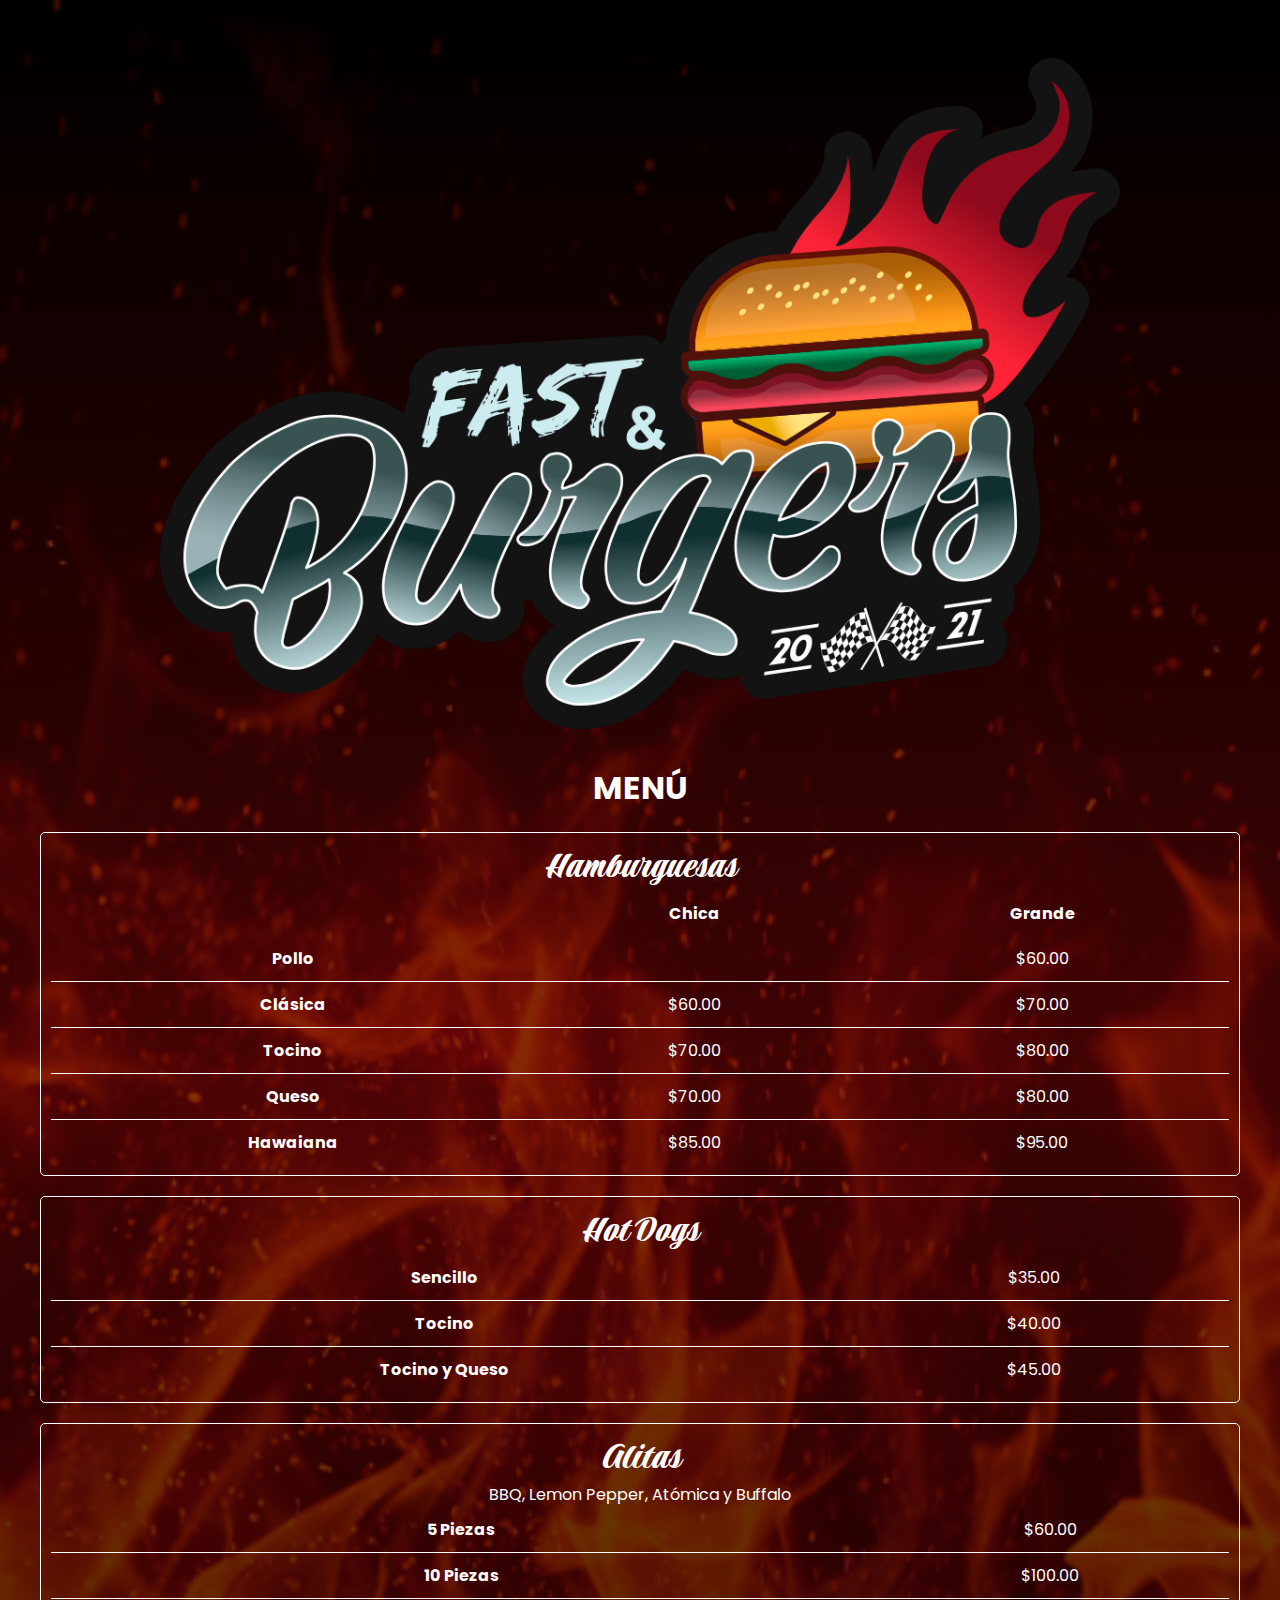
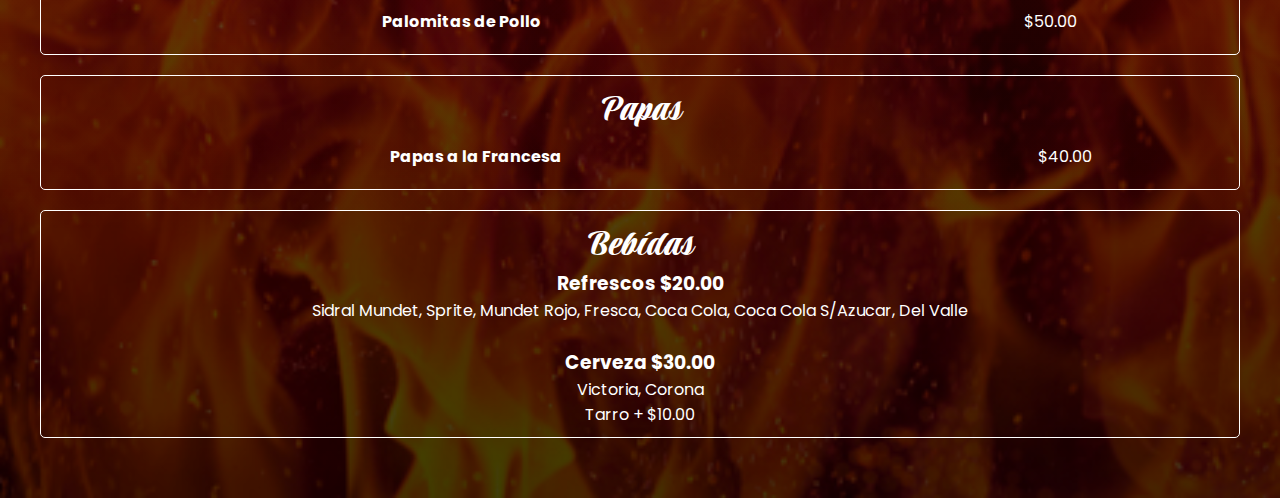
==== docs/index.html @ 0d0e4d5c "Version Publica" ====
<!DOCTYPE html>
<html lang="es">
<head>
    <meta charset="UTF-8">
    <meta http-equiv="X-UA-Compatible" content="IE=edge">
    <meta name="viewport" content="width=device-width, initial-scale=1.0">
    <link rel="stylesheet" href="style/style.css">
    <title>Menu Fast&Burgers</title>
</head>
<body>
    <main>
        <div class="logo">
            <img src="image/logo-fast-burgers.png" alt="">
        </div>
        <h1 class="menu">MENÚ</h1>
        <div class="marco">
            <h2 class="titulo">Hamburguesas</h2>
            <table>
                <tbody>
                    <tr>
                        <td></td>
                        <td class="negrita">Chica</td>
                        <td class="negrita">Grande</td>
                    </tr>
                    <tr class="linea">
                        <td class="negrita">Pollo</td>
                        <td></td>
                        <td>$60.00</td>
                    </tr>
                    <tr class="linea">
                        <td class="negrita">Clásica</td>
                        <td>$60.00</td>
                        <td>$70.00</td>
                    </tr>
                    <tr class="linea">
                        <td class="negrita">Tocino</td>
                        <td>$70.00</td>
                        <td>$80.00</td>
                    </tr>
                    <tr class="linea">
                        <td class="negrita">Queso</td>
                        <td>$70.00</td>
                        <td>$80.00</td>
                    </tr>
                    <tr>
                        <td class="negrita">Hawaiana</td>
                        <td>$85.00</td>
                        <td>$95.00</td>
                    </tr>
                </tbody>
                
            </table>
        </div>

        <div class="marco">
            <h2 class="titulo">Hot Dogs</h2>
            <table>
                <tbody>
                    <tr class="linea">
                        <td class="negrita">Sencillo</td>
                        <td>$35.00</td>
                    </tr>
                    <tr class="linea">
                        <td class="negrita">Tocino</td>
                        <td>$40.00</td>
                    </tr>
                    <tr>
                        <td class="negrita">Tocino y Queso</td>
                        <td>$45.00</td>
                    </tr>
                </tbody>
            </table>
        </div>

        <div class="marco">
            <h2 class="titulo">Alitas</h2>
            <p>BBQ, Lemon Pepper, Atómica y Buffalo</p>
            <table>
                <tbody>
                    <tr class="linea">
                        <td class="negrita">5 Piezas</td>
                        <td>$60.00</td>
                    </tr>
                    <tr class="linea">
                        <td class="negrita">10 Piezas</td>
                        <td>$100.00</td>
                    </tr>
                    <tr>
                        <td class="negrita">Palomitas de Pollo</td>
                        <td>$50.00</td>
                    </tr>
                </tbody>
            </table>
        </div>

        <div class="marco">
            <h2 class="titulo">Papas</h2>
            <table>
                <tbody>
                    <tr>
                        <td class="negrita">Papas a la Francesa</td>
                        <td>$40.00</td>
                    </tr>
                </tbody>
            </table>
        </div>

        <div class="marco">
            <h2 class="titulo">Bebídas</h2>
            <h3>Refrescos $20.00</h3>
            <p>Sidral Mundet, Sprite, Mundet Rojo, Fresca, Coca Cola, Coca Cola S/Azucar, Del Valle</p>
            <br>
            <h3>Cerveza $30.00</h3>
            <p>Victoria, Corona</p>
            <p>Tarro + $10.00</p>
        </div>
        
    </main>
</body>
</html>
---- docs/style/style.css ----
@import url("https://fonts.googleapis.com/css2?family=Praise&display=swap");
@import url("https://fonts.googleapis.com/css2?family=Poppins:ital,wght@0,100;0,200;0,300;0,400;0,500;0,600;0,700;0,800;0,900;1,100;1,200;1,300;1,400;1,500;1,600;1,700;1,800;1,900&display=swap");
* {
  margin: 0;
  padding: 0;
  font-family: "Poppins", sans-serif;
  color: white;
}

body {
  background: black;
  background: -webkit-gradient(linear, left top, left bottom, from(black), color-stop(50%, #520404), to(black));
  background: linear-gradient(180deg, black 0%, #520404 50%, black 100%);
}

main {
  padding: 40px;
  -webkit-box-sizing: content-box;
          box-sizing: content-box;
  text-align: center;
  background: url("../image/fuego.png");
  background-blend-mode: screen;
  background-repeat: no-repeat;
  background-position: bottom;
  background-size: cover;
}

main .logo {
  width: 80%;
  margin: 0 auto;
  text-align: center;
  -webkit-box-sizing: content-box;
          box-sizing: content-box;
  text-align: center;
  display: -webkit-box;
  display: -ms-flexbox;
  display: flex;
  -webkit-box-pack: center;
      -ms-flex-pack: center;
          justify-content: center;
}

main .logo img {
  width: 100%;
  -o-object-fit: contain;
     object-fit: contain;
}

main .menu {
  margin: 20px 0;
}

main .marco {
  border: 1px solid white;
  border-radius: 5px;
  padding: 10px;
  margin: 20px 0;
}

main .marco .titulo {
  font-family: "Praise", cursive;
  font-size: 2.5em;
  font-weight: normal;
}

main .marco table {
  width: 100%;
  border-collapse: collapse;
  border-spacing: 20px;
}

main .marco table tbody tr td {
  padding: 10px;
}

main .marco table tbody .negrita {
  font-weight: bold;
}

main .marco table tbody .linea {
  border-bottom: 1px solid white;
}
/*# sourceMappingURL=style.css.map */
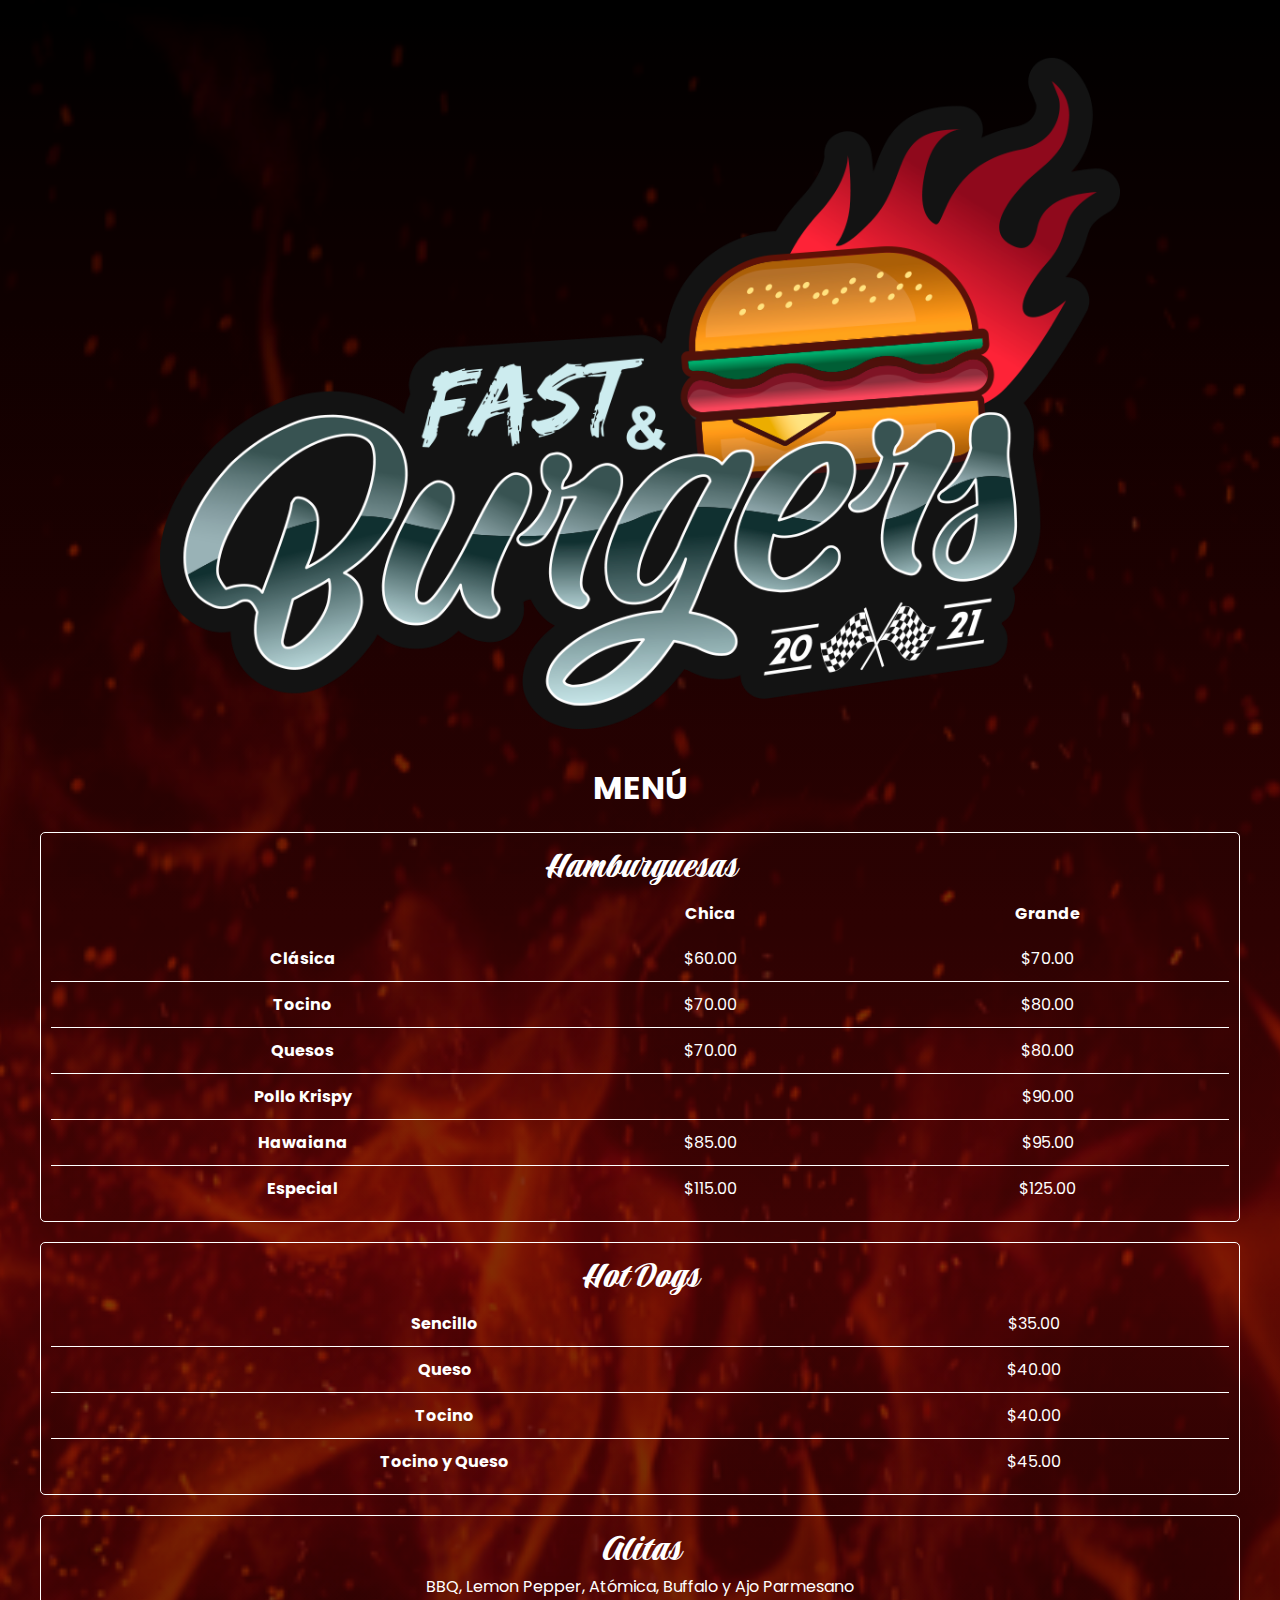
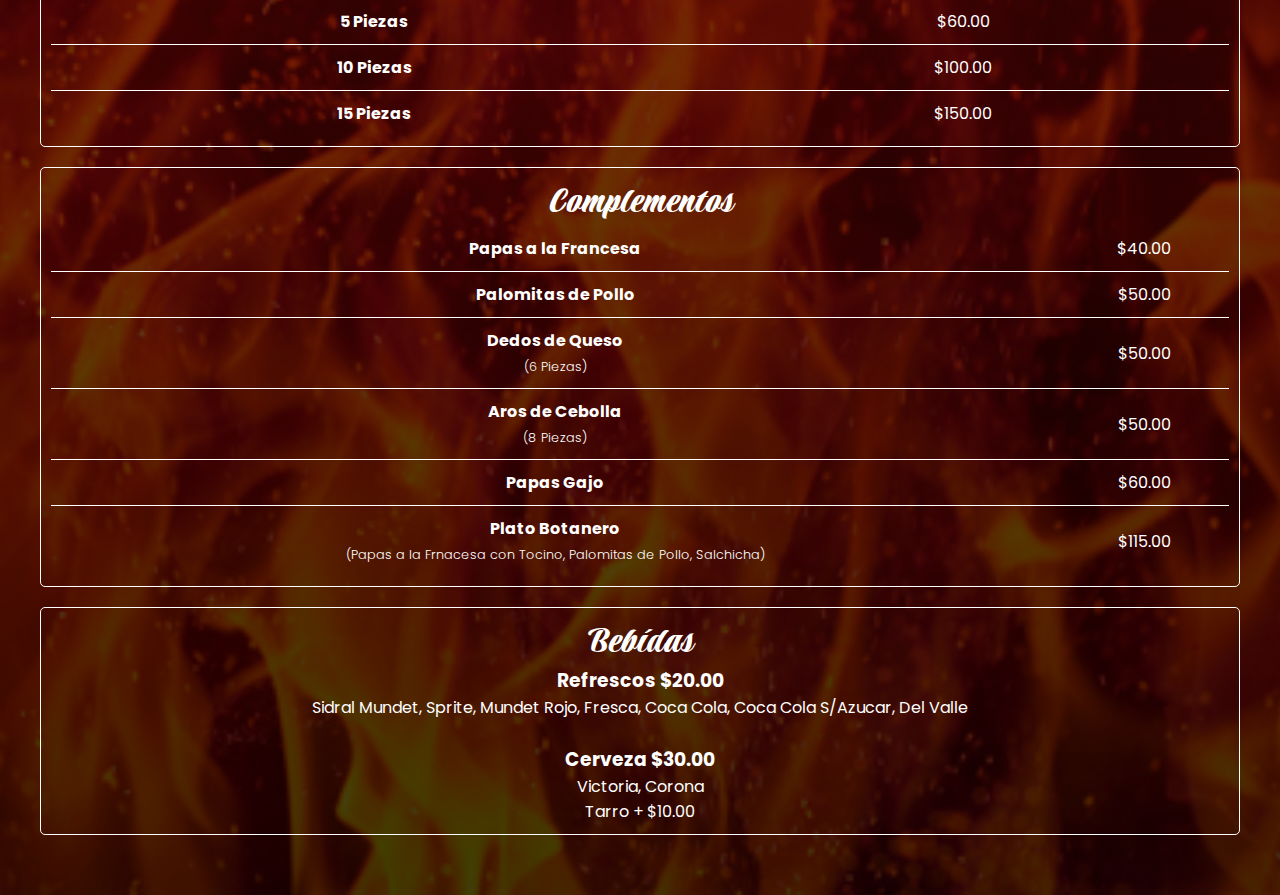
==== commit 72831125: "Cambios hasta complementos" ====
--- a/docs/index.html
+++ b/docs/index.html
@@ -22,11 +22,7 @@
                         <td class="negrita">Chica</td>
                         <td class="negrita">Grande</td>
                     </tr>
-                    <tr class="linea">
-                        <td class="negrita">Pollo</td>
-                        <td></td>
-                        <td>$60.00</td>
-                    </tr>
+                    
                     <tr class="linea">
                         <td class="negrita">Clásica</td>
                         <td>$60.00</td>
@@ -38,14 +34,24 @@
                         <td>$80.00</td>
                     </tr>
                     <tr class="linea">
-                        <td class="negrita">Queso</td>
+                        <td class="negrita">Quesos</td>
                         <td>$70.00</td>
                         <td>$80.00</td>
                     </tr>
-                    <tr>
+                    <tr class="linea">
+                        <td class="negrita">Pollo Krispy</td>
+                        <td></td>
+                        <td>$90.00</td>
+                    </tr>
+                    <tr class="linea">
                         <td class="negrita">Hawaiana</td>
                         <td>$85.00</td>
                         <td>$95.00</td>
+                    </tr>
+                    <tr>
+                        <td class="negrita">Especial</td>
+                        <td>$115.00</td>
+                        <td>$125.00</td>
                     </tr>
                 </tbody>
                 
@@ -61,6 +67,10 @@
                         <td>$35.00</td>
                     </tr>
                     <tr class="linea">
+                        <td class="negrita">Queso</td>
+                        <td>$40.00</td>
+                    </tr>
+                    <tr class="linea">
                         <td class="negrita">Tocino</td>
                         <td>$40.00</td>
                     </tr>
@@ -74,7 +84,7 @@
 
         <div class="marco">
             <h2 class="titulo">Alitas</h2>
-            <p>BBQ, Lemon Pepper, Atómica y Buffalo</p>
+            <p>BBQ, Lemon Pepper, Atómica, Buffalo y Ajo Parmesano</p>
             <table>
                 <tbody>
                     <tr class="linea">
@@ -86,20 +96,41 @@
                         <td>$100.00</td>
                     </tr>
                     <tr>
-                        <td class="negrita">Palomitas de Pollo</td>
-                        <td>$50.00</td>
+                        <td class="negrita">15 Piezas</td>
+                        <td>$150.00</td>
                     </tr>
                 </tbody>
             </table>
         </div>
 
         <div class="marco">
-            <h2 class="titulo">Papas</h2>
+            <h2 class="titulo">Complementos</h2>
             <table>
                 <tbody>
+                    <tr class="linea">
+                        <td class="negrita">Papas a la Francesa</span></td>
+                        <td>$40.00</td>
+                    </tr>
+                    <tr class="linea">
+                        <td class="negrita">Palomitas de Pollo</td>
+                        <td>$50.00</td>
+                    </tr>
+                    <tr class="linea">
+                        <td class="negrita">Dedos de Queso <br><span class="parentesis">(6 Piezas)</span></td>
+                        <td>$50.00</td>
+                    </tr>
+                    <tr class="linea">
+                        <td class="negrita">Aros de Cebolla <br><span class="parentesis">(8 Piezas)</span></td>
+                        <td>$50.00</td>
+                    </tr>
+                    <tr class="linea">
+                        <td class="negrita">Papas Gajo</td>
+                        <td>$60.00</td>
+                    </tr>
                     <tr>
-                        <td class="negrita">Papas a la Francesa</td>
-                        <td>$40.00</td>
+                        <td class="negrita">Plato Botanero<br>
+                            <span class="parentesis">(Papas a la Frnacesa con Tocino, Palomitas de Pollo, Salchicha)</span></td>
+                        <td>$115.00</td>
                     </tr>
                 </tbody>
             </table>
--- a/docs/style/style.css
+++ b/docs/style/style.css
@@ -80,4 +80,9 @@
 main .marco table tbody .linea {
   border-bottom: 1px solid white;
 }
+
+main .marco table tbody .parentesis {
+  font-weight: 300;
+  font-size: 0.80rem;
+}
 /*# sourceMappingURL=style.css.map */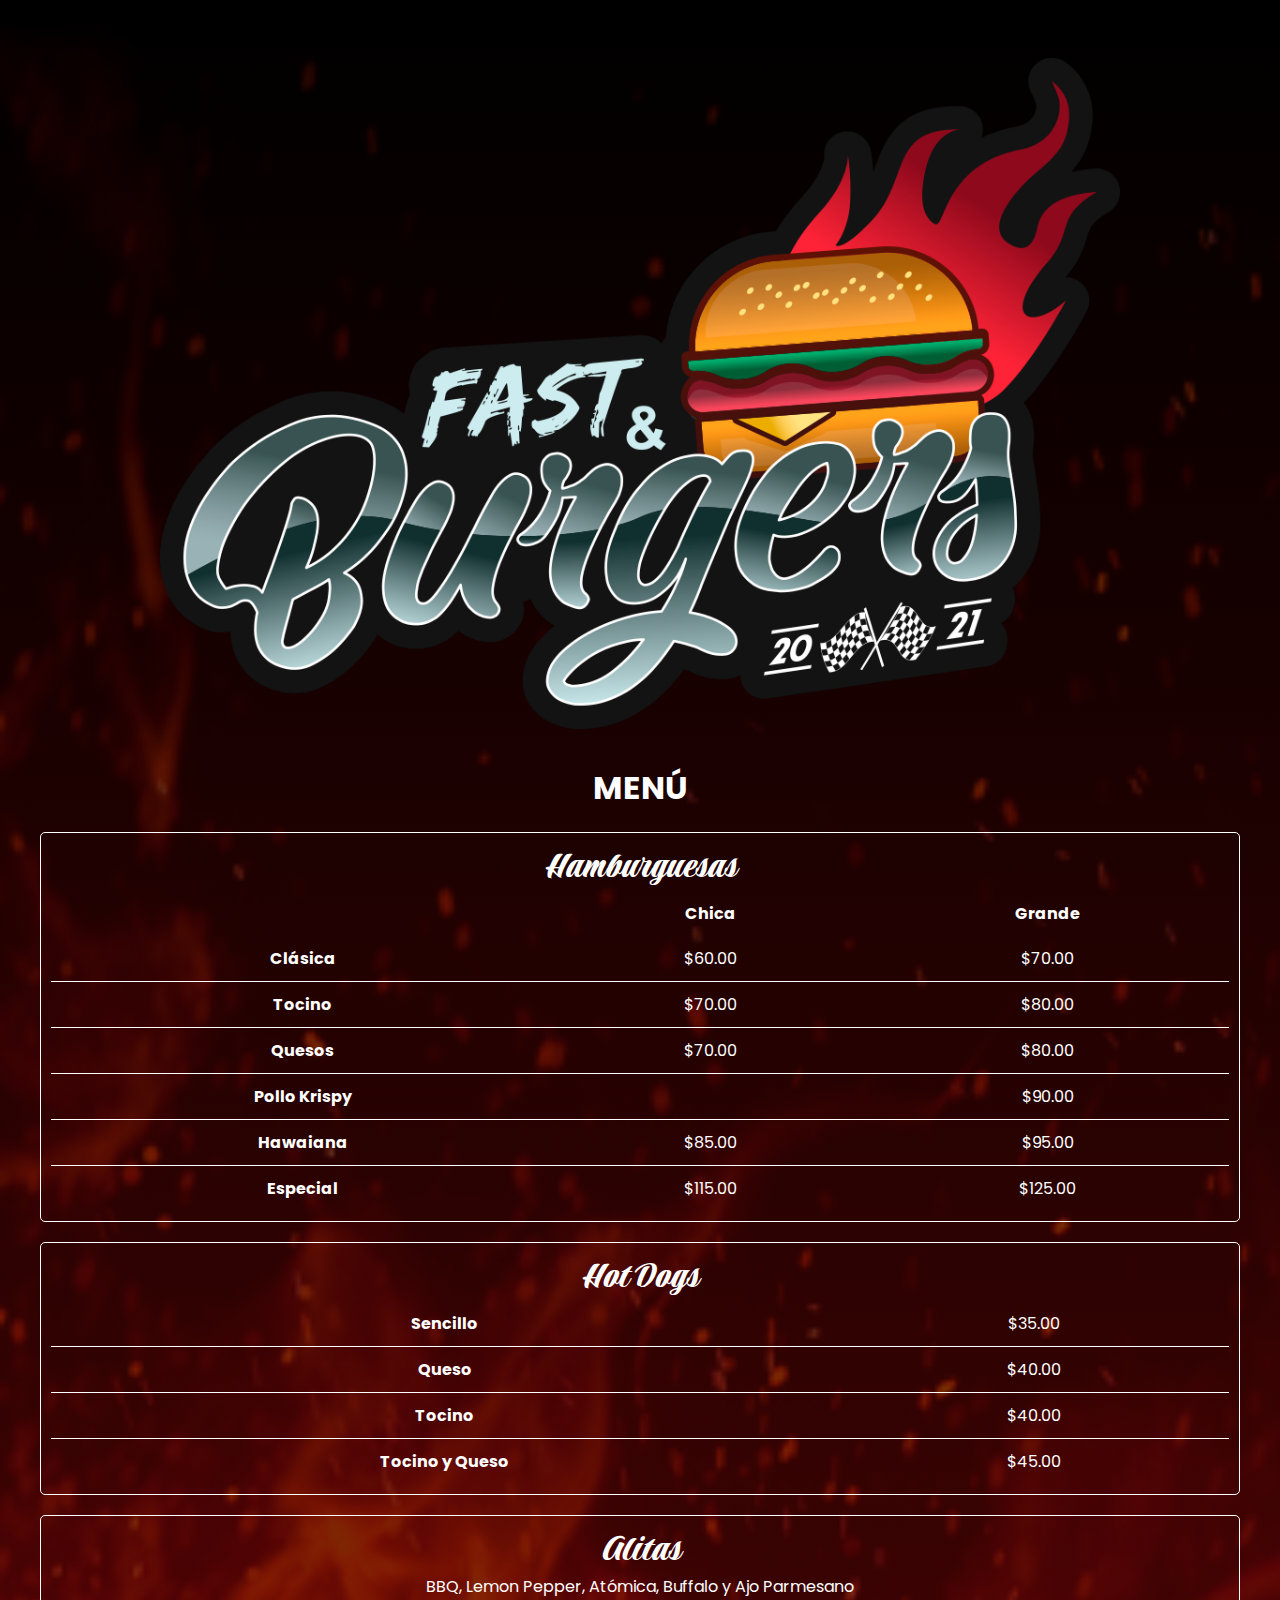
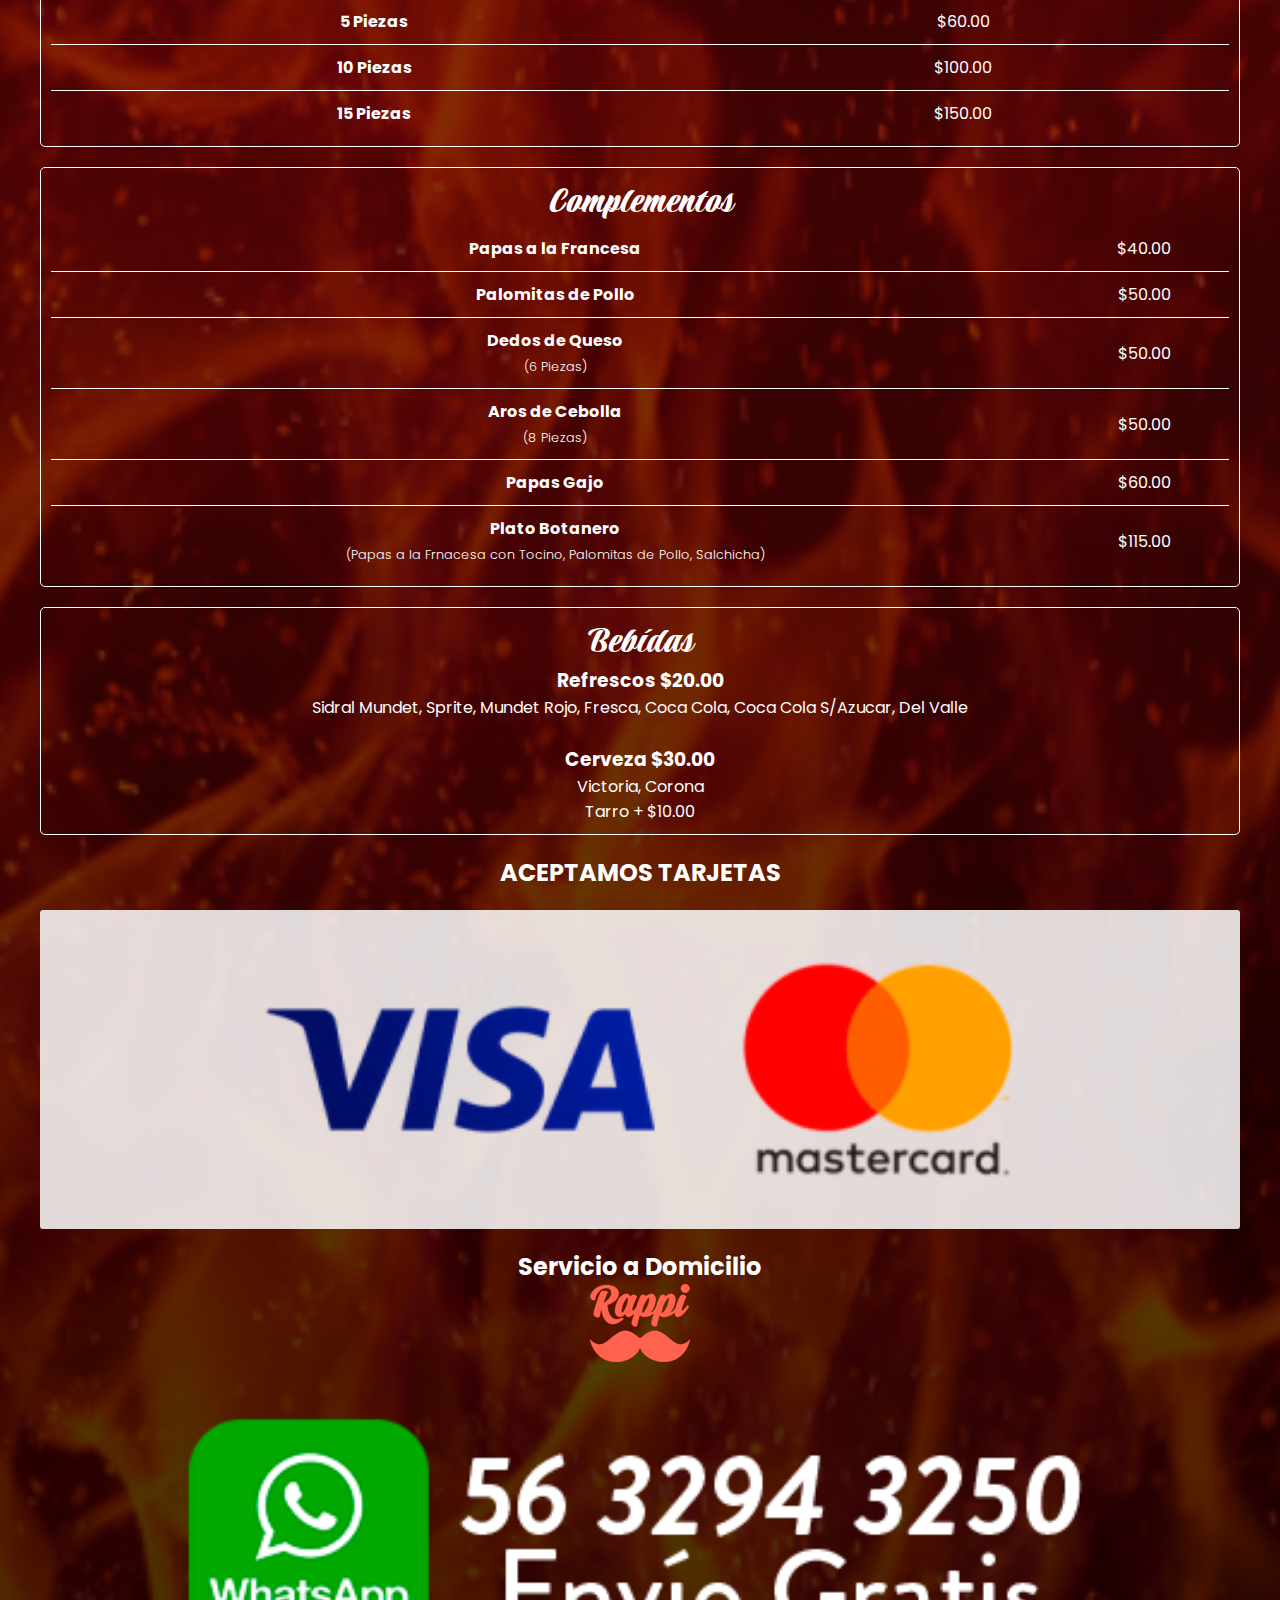
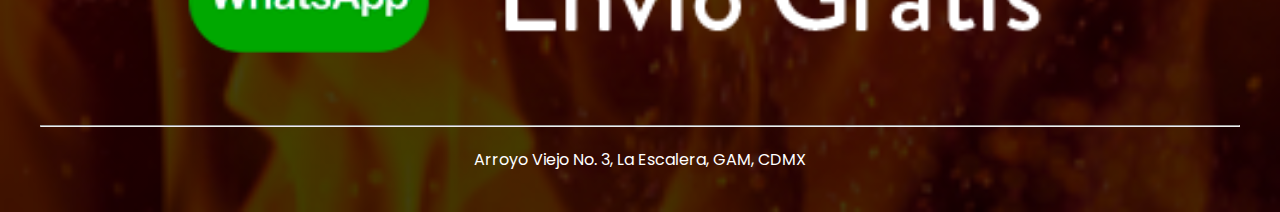
==== commit 9d07f5bb: "Final Julio 2022" ====
--- a/docs/index.html
+++ b/docs/index.html
@@ -145,7 +145,22 @@
             <p>Victoria, Corona</p>
             <p>Tarro + $10.00</p>
         </div>
-        
+        <div>
+            <h2>ACEPTAMOS TARJETAS</h2>
+            <div class="tarjetas mt">
+                <img src="image/cards_logo.png" alt="" class="logo">
+            </div>
+            
+        </div>
+        <div class="mt">
+            <h2>Servicio a Domicilio</h2>
+            <img src="image/rappi.png" alt="">
+            <img src="image/whats-envio.png" alt="" class="logo">
+        </div>
+        <hr class="mt">
+        <div class="mt">
+            <p>Arroyo Viejo No. 3, La Escalera, GAM, CDMX</p>
+        </div>
     </main>
 </body>
 </html>--- a/docs/style/style.css
+++ b/docs/style/style.css
@@ -85,4 +85,13 @@
   font-weight: 300;
   font-size: 0.80rem;
 }
+
+main .tarjetas {
+  background-color: rgba(255, 255, 255, 0.85);
+  border-radius: 3px;
+}
+
+main .mt {
+  margin-top: 20px;
+}
 /*# sourceMappingURL=style.css.map */